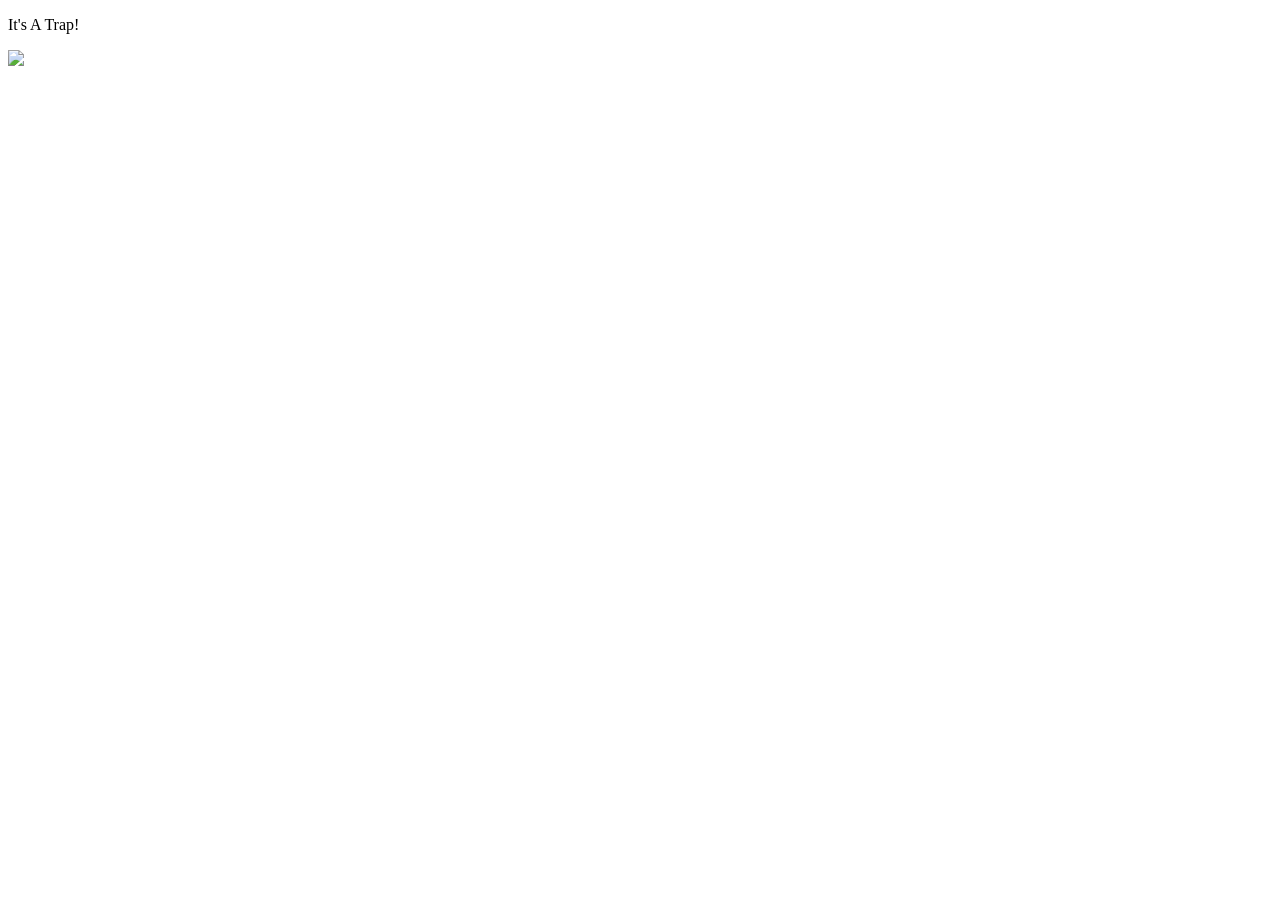
==== index.html @ d1f2c86e "setting up work space, created basic html page" ====
<!DOCTYPE html>
<html>
<head>
	<title>Take Evasive Action</title>
	<link rel="stylesheet" href="css/style.css" type="text/css" media="screen" title="no title" charset="utf-8">
</head>
<body>
  <p class="warning">
    <span>It's A Trap!</span>
  </p>
  <div class="image">
    <img src="img/ackbar.gif" />
  </div>
	<script src="http://code.jquery.com/jquery-1.11.0.min.js" type="text/javascript" charset="utf-8"></script>
	<script src="js/app.js" type="text/javascript" charset="utf-8"></script>
</body>
</html>
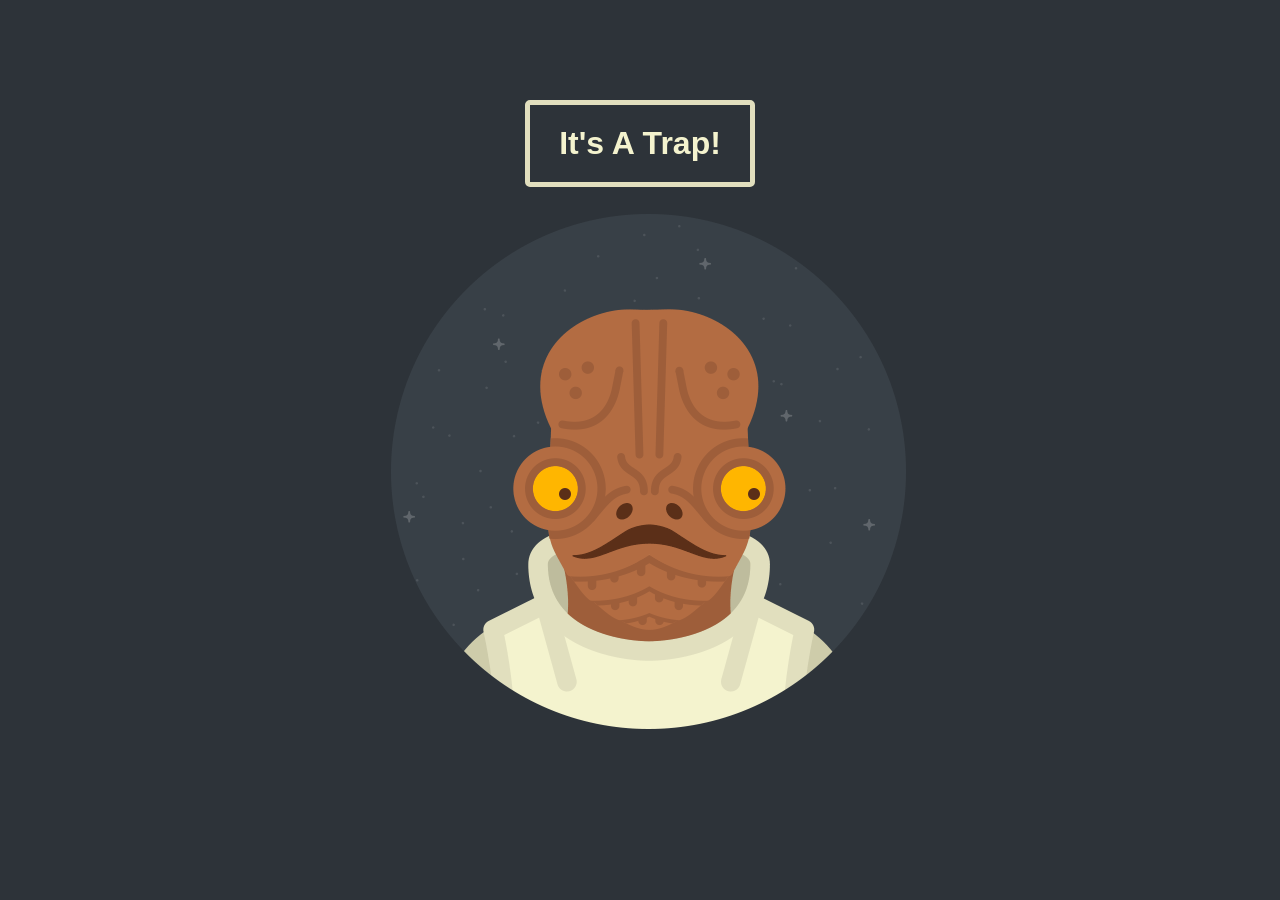
==== commit 1b89d389: "create project to demenstate ability in three major areas of jQuery API-  manipilation: .hide(), .sh" ====
--- a/index.html
+++ b/index.html
@@ -14,4 +14,4 @@
 	<script src="http://code.jquery.com/jquery-1.11.0.min.js" type="text/javascript" charset="utf-8"></script>
 	<script src="js/app.js" type="text/javascript" charset="utf-8"></script>
 </body>
-</html>+</html>
--- a/css/style.css
+++ b/css/style.css
@@ -0,0 +1,24 @@
+body {
+  background: #2d3339
+}
+.warning {
+  border: 5px solid #e1dfbe;
+  width: 200px;
+  margin: 100px auto 20px;
+  border-radius: 5px;
+  padding: 20px 10px;
+  text-align: center;
+  font-size: 32px
+}
+.warning span {
+  color: #f4f3ce;
+  font-family: sans-serif;
+  font-weight: bold;
+}
+.image {
+  position: absolute;
+  top: 20%;
+  width: 100%;
+  text-align: center;
+  z-index: -1
+}
